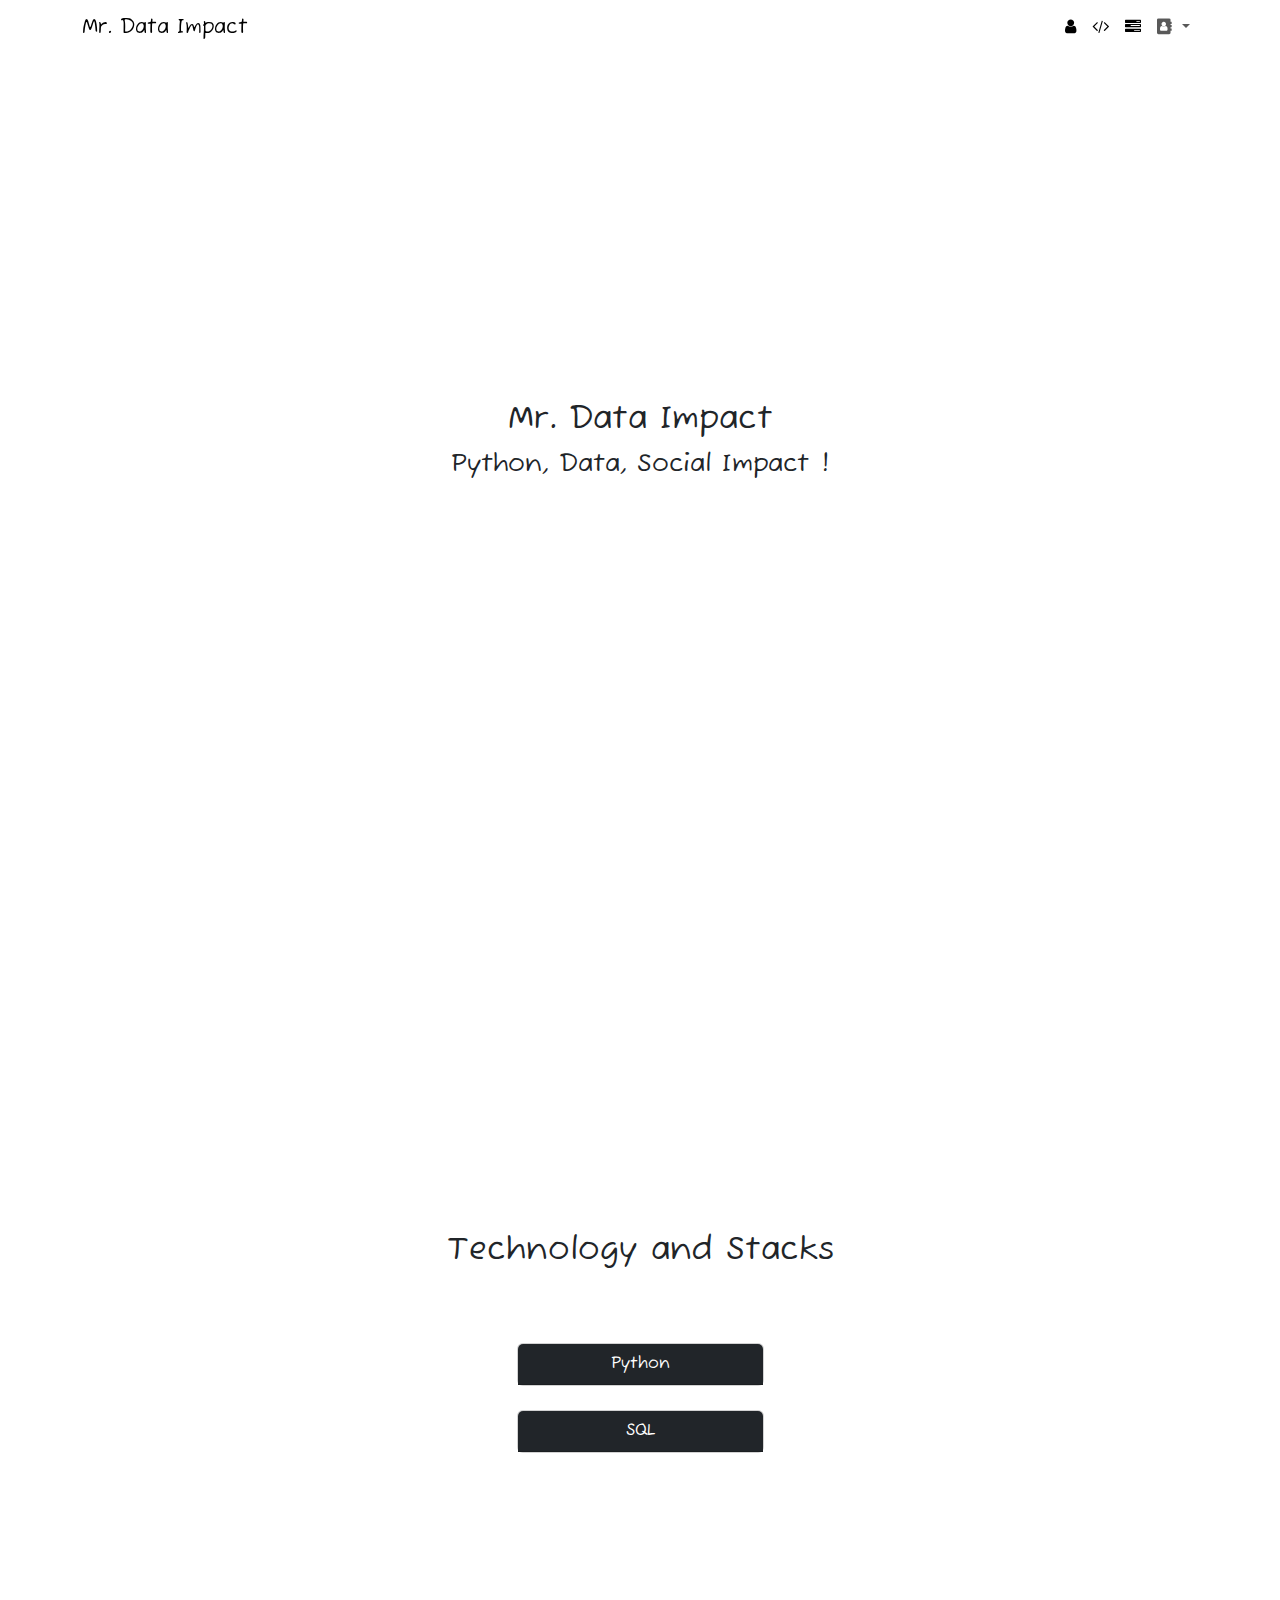
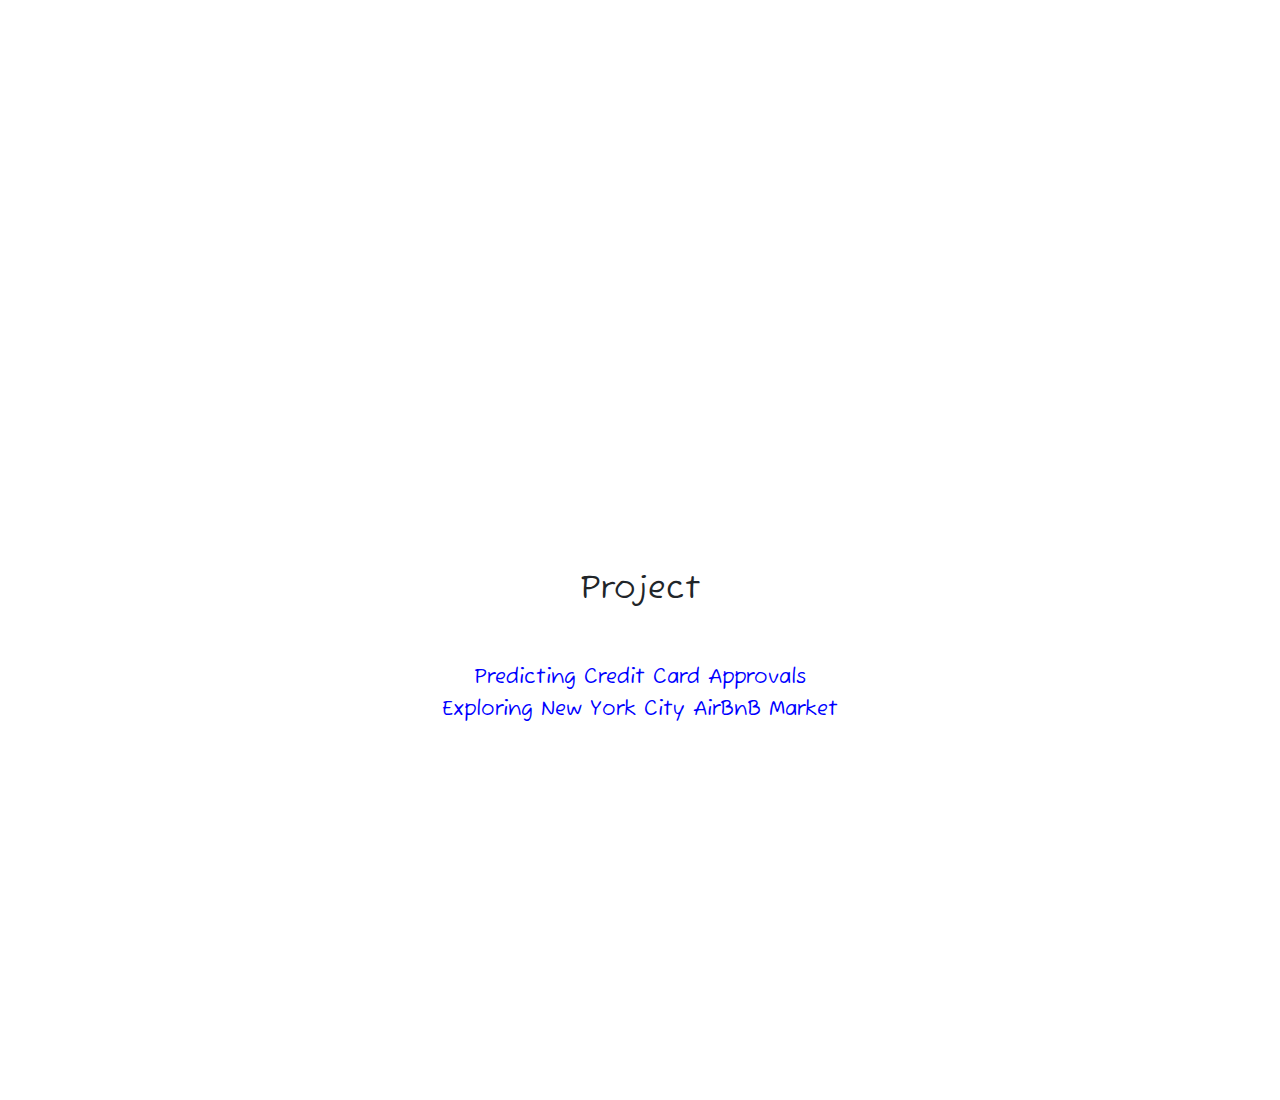
==== index.html @ 9e5abfef "Update index.html" ====
<!DOCTYPE html>
<html lang="en">
<head>
    <meta charset="UTF-8">
    <meta http-equiv="X-UA-Compatible" content="IE=edge">
    <meta name="viewport" content="width=device-width, initial-scale=1.0">
    <!-- Bootstrap External Link -->
    <link href="https://cdn.jsdelivr.net/npm/bootstrap@5.1.2/dist/css/bootstrap.min.css" rel="stylesheet">
    <script src="https://cdn.jsdelivr.net/npm/bootstrap@5.1.2/dist/js/bootstrap.bundle.min.js"></script>
    <!-- Font Awesome -->
    <link rel="stylesheet" href="https://cdnjs.cloudflare.com/ajax/libs/font-awesome/4.7.0/css/font-awesome.min.css">
    <!-- Google Font -->
    <link rel="preconnect" href="https://fonts.googleapis.com">
    <link rel="preconnect" href="https://fonts.gstatic.com" crossorigin>
    <link href="https://fonts.googleapis.com/css2?family=Fuzzy+Bubbles&display=swap" rel="stylesheet">
    <!-- Cascading Style Sheet -->
    <link rel="stylesheet" href="Modification/style.css">
    <!-- Title Page -->
    <title>Mr. Data Impact</title>
</head>
<body>
    <!-- Navigation Bar -->
    <nav class="navbar fixed-top navbar-expand-lg navbar-light">
        <div class="container">
          <a class="navbar-brand" href="https://mrdataimpact.github.io/MrDataImpact/">Mr. Data Impact</a>
          <button class="navbar-toggler" type="button" data-bs-toggle="collapse" data-bs-target="#navbarNav" aria-controls="navbarNav" aria-expanded="false" aria-label="Toggle navigation">
            <span class="navbar-toggler-icon"></span>
          </button>
          <div class="collapse navbar-collapse" id="navbarNav">
            <ul class="navbar-nav ms-auto">
              <li class="nav-item">
                <a class="nav-link active" href="#"><i class="fa fa-user"></i></a>
              </li>
              <li class="nav-item">
                <a class="nav-link active" href="#tech"><i class="fa fa-code"></i></a>
              </li>
              <li class="nav-item">
                <a class="nav-link active" href="#project"><i class="fa fa-tasks"></i></a>
              </li>
              <li class="nav-item dropdown">
                <a class="nav-link dropdown-toggle" href="#" id="navbarDropdownMenuLink" role="button" data-bs-toggle="dropdown" aria-expanded="false">
                  <i class="fa fa-address-book"></i>
                </a>
                <!-- Github Contact -->
                <ul class="dropdown-menu" aria-labelledby="navbarDropdownMenuLink">
                  <li><a class="dropdown-item" href="https://github.com/MrDataImpact"><i class="fa fa-github"></i>&nbsp;Github</a></li>
                </ul>
              </li>
            </ul>
          </div>
        </div>
    </nav>

    <!-- Main Section -->
    <section id="main">
      <div class="container">
        <h2 align="center">Mr. Data Impact</h2>
        <p align="center" style="font-size:25px;">Python, Data, Social Impact !</p> 
      </div>
    </section>

    <!-- About Me -->

    <!-- Tech -->
    <section id="tech">
      <div class="container">
        <h2 align="center" style="padding-bottom: 50px;">Technology and Stacks</h2>
        <div class="d-flex justify-content-center">
          <div class="w-25 p-3">
            <div class="card">
              <div class="card-header bg-dark text-white" align="center">
                Python
              </div>
            </div>
            &nbsp;&nbsp;
            <div class="card">
              <div class="card-header bg-dark text-white" align="center">
                SQL
              </div>
            </div>
          </div>
        </div>
      </div>
    </section>

    <!-- Project -->
    <section id="project">
      <div class="container" align="center">
        <h2 align="center" style="padding-bottom: 50px;">Project</h2>
        <h5><a href="https://github.com/MrDataImpact/Predicting-Credit-Card-Approvals">Predicting Credit Card Approvals</a></h5>
        <h5><a href="https://github.com/MrDataImpact/Exploring-NYC-AirBnB-Market">Exploring New York City AirBnB Market</a></h5>
      </div>
    </section>
</body>
</html>
---- Modification/style.css ----
body {
    font-family: 'Fuzzy Bubbles', cursive;
    overflow-x: hidden;
    overflow-y: hidden;
}

#main,
#tech,
#project {
    display: flex;
    height: 100vh;
    align-items: center;
}

a{
    text-decoration: none;
    color: blue;
}
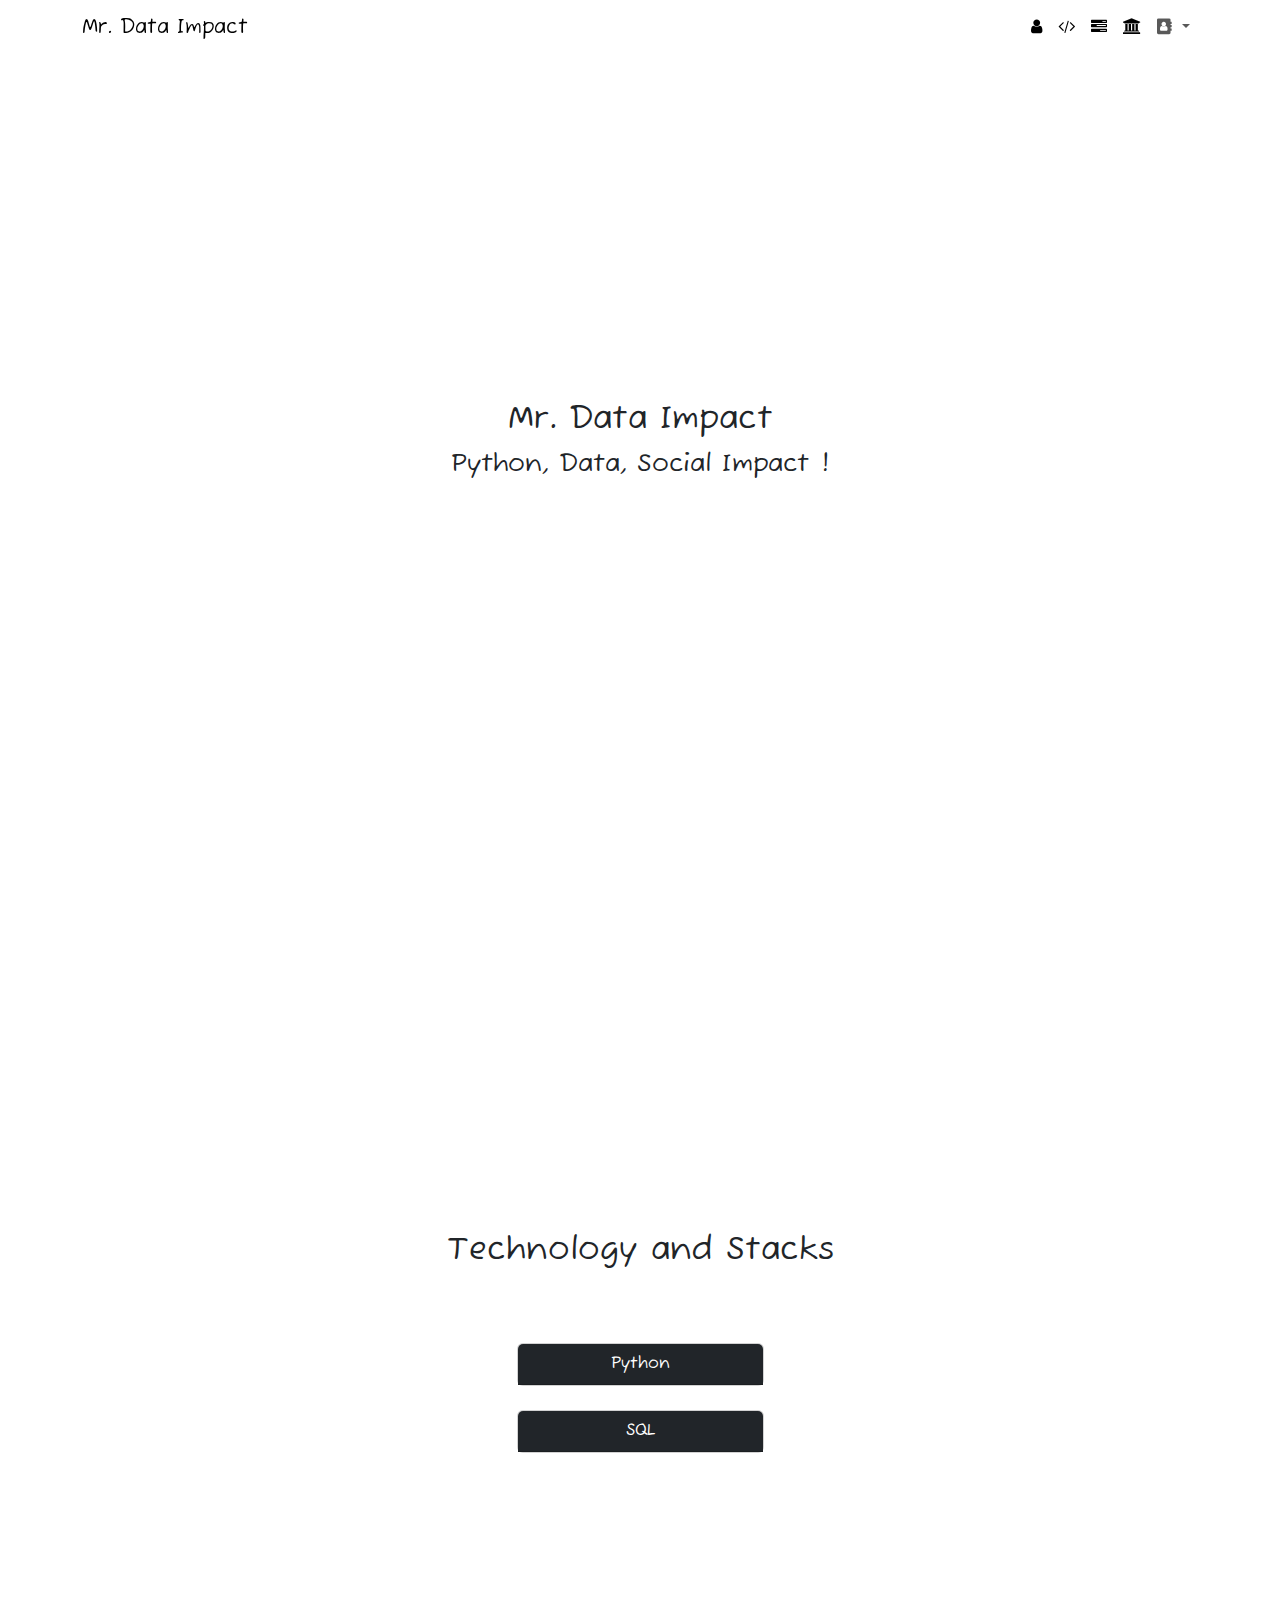
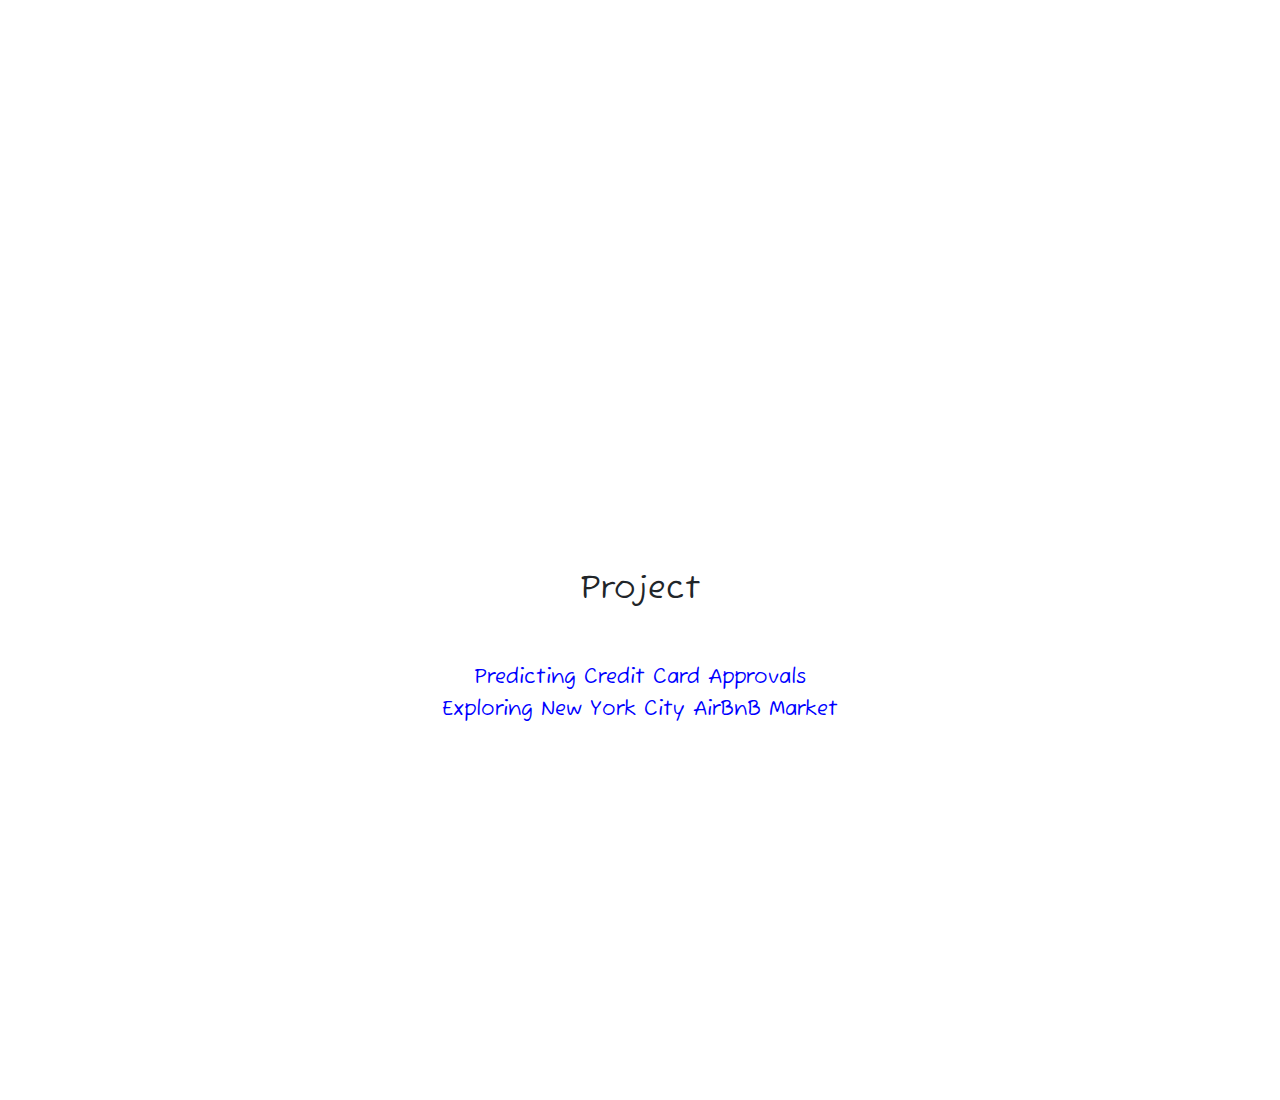
==== commit 12632120: "finishing touch" ====
--- a/index.html
+++ b/index.html
@@ -32,10 +32,13 @@
                 <a class="nav-link active" href="#"><i class="fa fa-user"></i></a>
               </li>
               <li class="nav-item">
-                <a class="nav-link active" href="#tech"><i class="fa fa-code"></i></a>
+                <a class="nav-link active" href="#tech" title="Technology"><i class="fa fa-code"></i></a>
               </li>
               <li class="nav-item">
                 <a class="nav-link active" href="#project"><i class="fa fa-tasks"></i></a>
+              </li>
+              <li class="nav-item">
+                <a class="nav-link active" href="https://mrdataimpact.github.io/MrDataImpact/main.html"><i class="fa fa-university"></i></a>
               </li>
               <li class="nav-item dropdown">
                 <a class="nav-link dropdown-toggle" href="#" id="navbarDropdownMenuLink" role="button" data-bs-toggle="dropdown" aria-expanded="false">
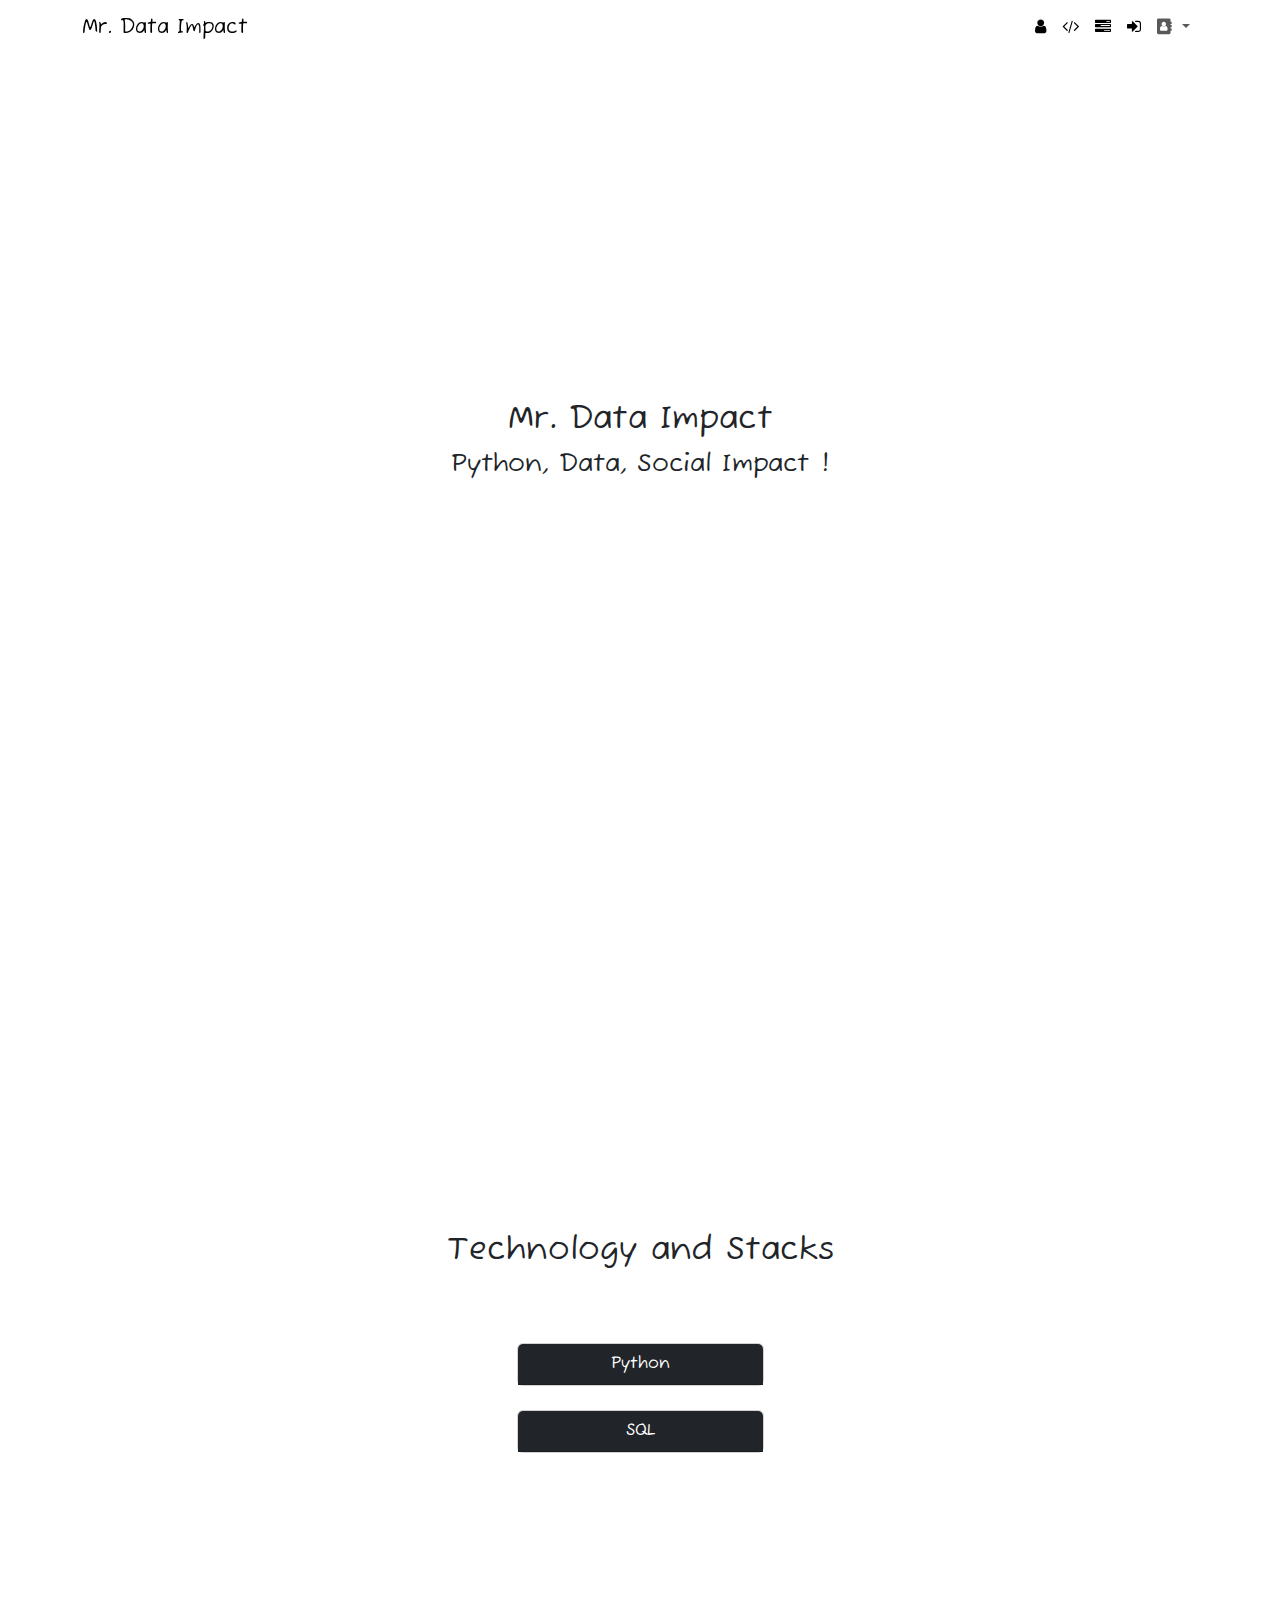
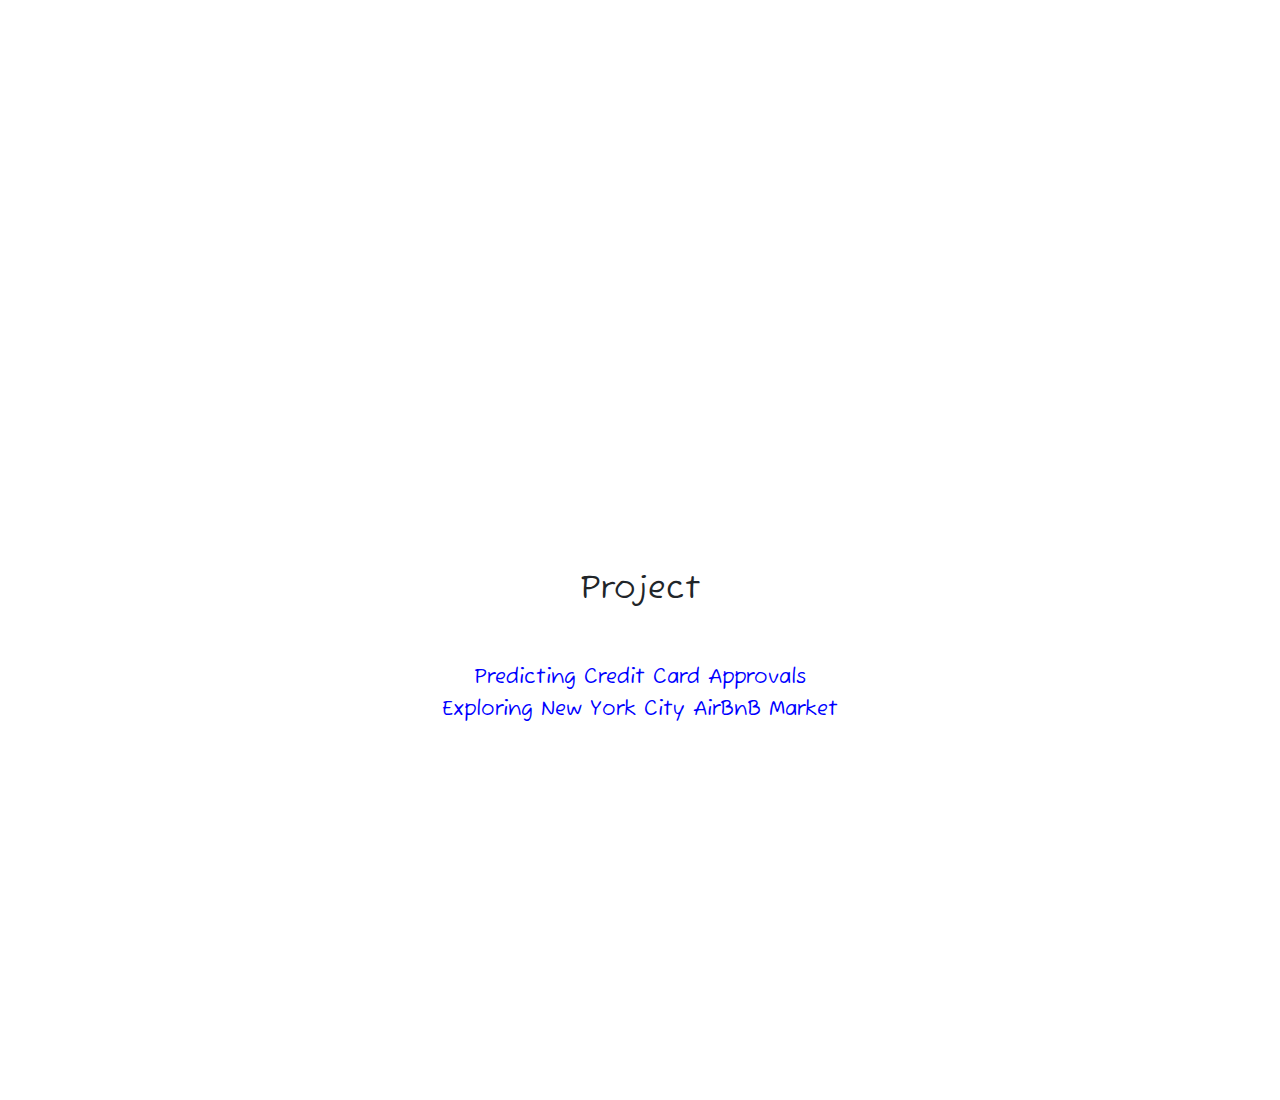
==== commit 3d716fe7: "upd : create a login page" ====
--- a/index.html
+++ b/index.html
@@ -29,16 +29,16 @@
           <div class="collapse navbar-collapse" id="navbarNav">
             <ul class="navbar-nav ms-auto">
               <li class="nav-item">
-                <a class="nav-link active" href="#"><i class="fa fa-user"></i></a>
+                <a class="nav-link active" href="#" title="User"><i class="fa fa-user"></i></a>
               </li>
               <li class="nav-item">
                 <a class="nav-link active" href="#tech" title="Technology"><i class="fa fa-code"></i></a>
               </li>
               <li class="nav-item">
-                <a class="nav-link active" href="#project"><i class="fa fa-tasks"></i></a>
+                <a class="nav-link active" href="#project" title="Project"><i class="fa fa-tasks"></i></a>
               </li>
               <li class="nav-item">
-                <a class="nav-link active" href="https://mrdataimpact.github.io/MrDataImpact/main.html"><i class="fa fa-university"></i></a>
+                <a class="nav-link active" href="https://mrdataimpact.github.io/MrDataImpact/login.html" title="Personal"><i class="fa fa-sign-in"></i></a>
               </li>
               <li class="nav-item dropdown">
                 <a class="nav-link dropdown-toggle" href="#" id="navbarDropdownMenuLink" role="button" data-bs-toggle="dropdown" aria-expanded="false">
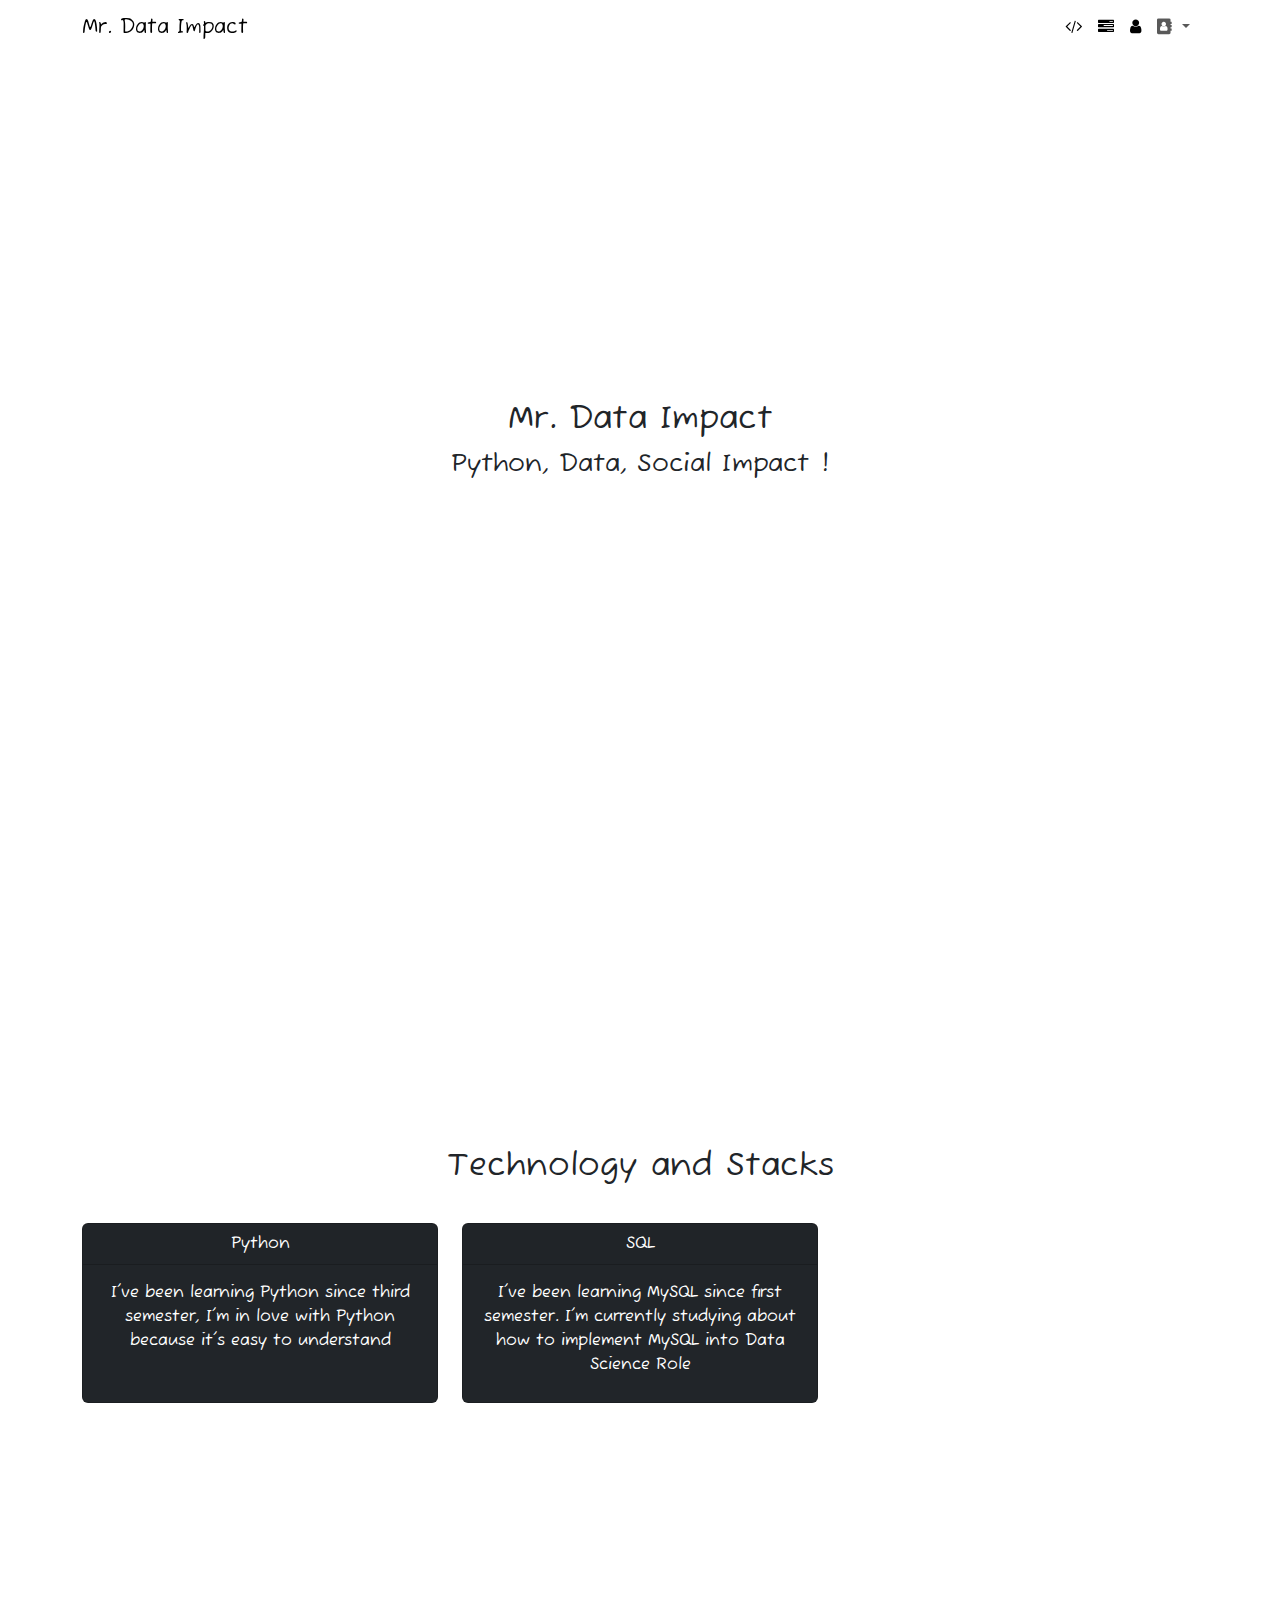
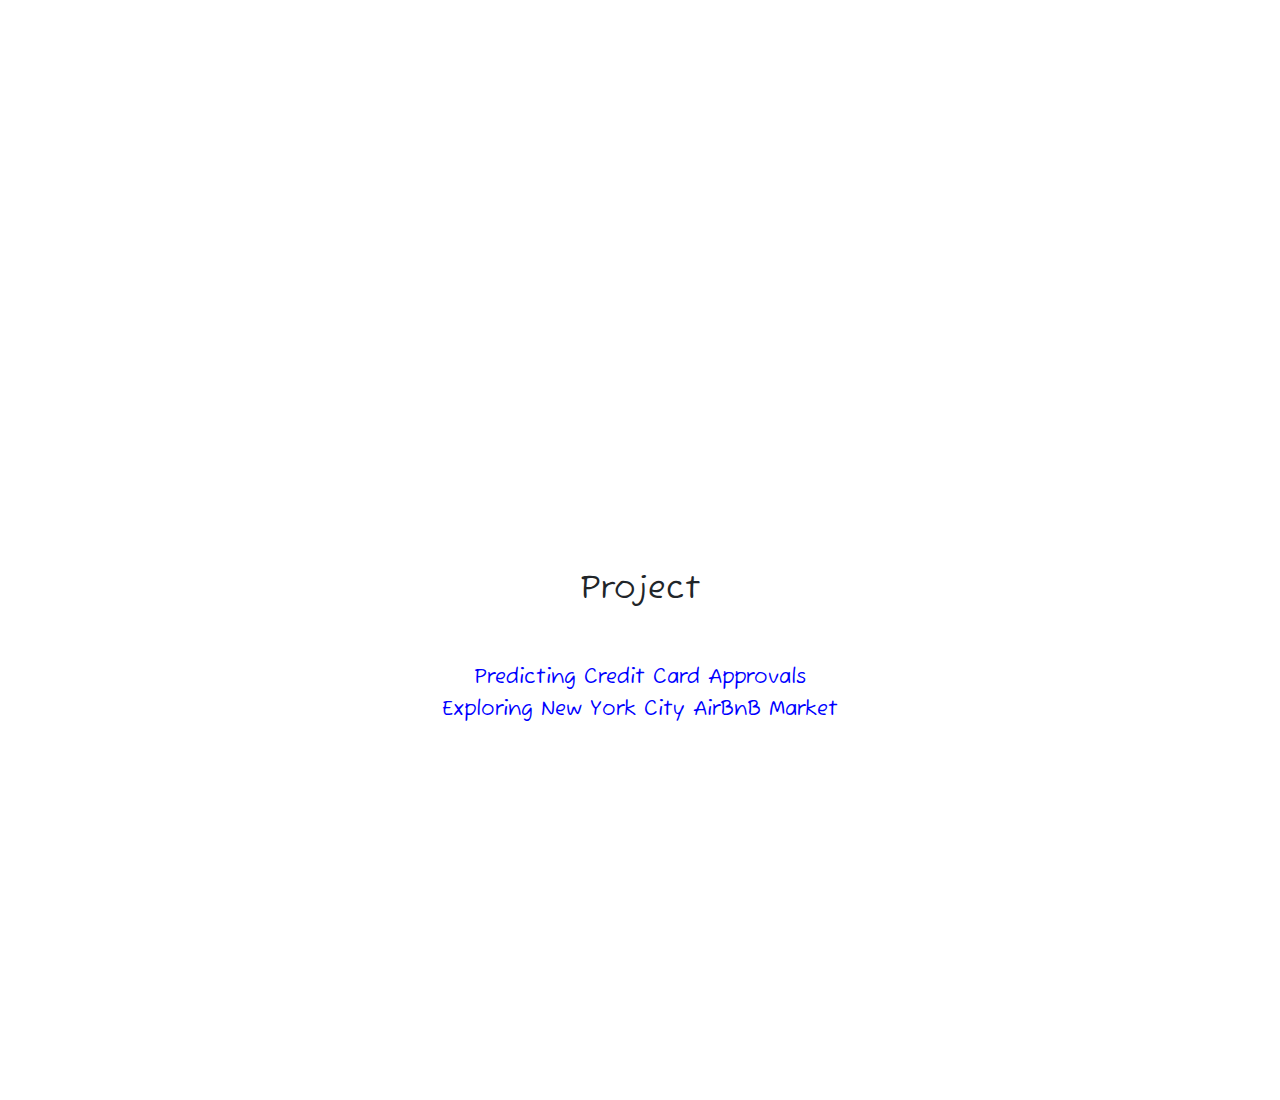
==== commit 09aa30db: "fix : renew tech layout" ====
--- a/index.html
+++ b/index.html
@@ -29,16 +29,13 @@
           <div class="collapse navbar-collapse" id="navbarNav">
             <ul class="navbar-nav ms-auto">
               <li class="nav-item">
-                <a class="nav-link active" href="#" title="User"><i class="fa fa-user"></i></a>
-              </li>
-              <li class="nav-item">
                 <a class="nav-link active" href="#tech" title="Technology"><i class="fa fa-code"></i></a>
               </li>
               <li class="nav-item">
                 <a class="nav-link active" href="#project" title="Project"><i class="fa fa-tasks"></i></a>
               </li>
               <li class="nav-item">
-                <a class="nav-link active" href="https://mrdataimpact.github.io/MrDataImpact/login.html" title="Personal"><i class="fa fa-sign-in"></i></a>
+                <a class="nav-link active" href="https://mrdataimpact.github.io/MrDataImpact/main.html" title="Personal"><i class="fa fa-user"></i></a>
               </li>
               <li class="nav-item dropdown">
                 <a class="nav-link dropdown-toggle" href="#" id="navbarDropdownMenuLink" role="button" data-bs-toggle="dropdown" aria-expanded="false">
@@ -66,19 +63,28 @@
 
     <!-- Tech -->
     <section id="tech">
-      <div class="container">
-        <h2 align="center" style="padding-bottom: 50px;">Technology and Stacks</h2>
-        <div class="d-flex justify-content-center">
-          <div class="w-25 p-3">
-            <div class="card">
-              <div class="card-header bg-dark text-white" align="center">
-                Python
+      <div class="container" style="margin-top: -150px;">
+        <h2 align="center" style="padding-bottom: 30px;">Technology and Stacks</h2>
+        <div class="d-flex justify-content-center mx-auto">
+          <div class="row row-cols-1 row-cols-md-3 g-4">
+            <div class="col">
+              <div class="card text-center bg-dark text-white" style="height: 180px;">
+                <div class="card-header">
+                  Python
+                </div>
+                <div class="card-body">
+                  <p class="card-title">I've been learning Python since third semester, I'm in love with Python because it's easy to understand</p>
+                </div>
               </div>
             </div>
-            &nbsp;&nbsp;
-            <div class="card">
-              <div class="card-header bg-dark text-white" align="center">
-                SQL
+            <div class="col">
+              <div class="card text-center bg-dark text-white" style="height: 180px;">
+                <div class="card-header">
+                  SQL
+                </div>
+                <div class="card-body">
+                  <p class="card-title">I've been learning MySQL since first semester. I'm currently studying about how to implement MySQL into Data Science Role</p>
+                </div>
               </div>
             </div>
           </div>
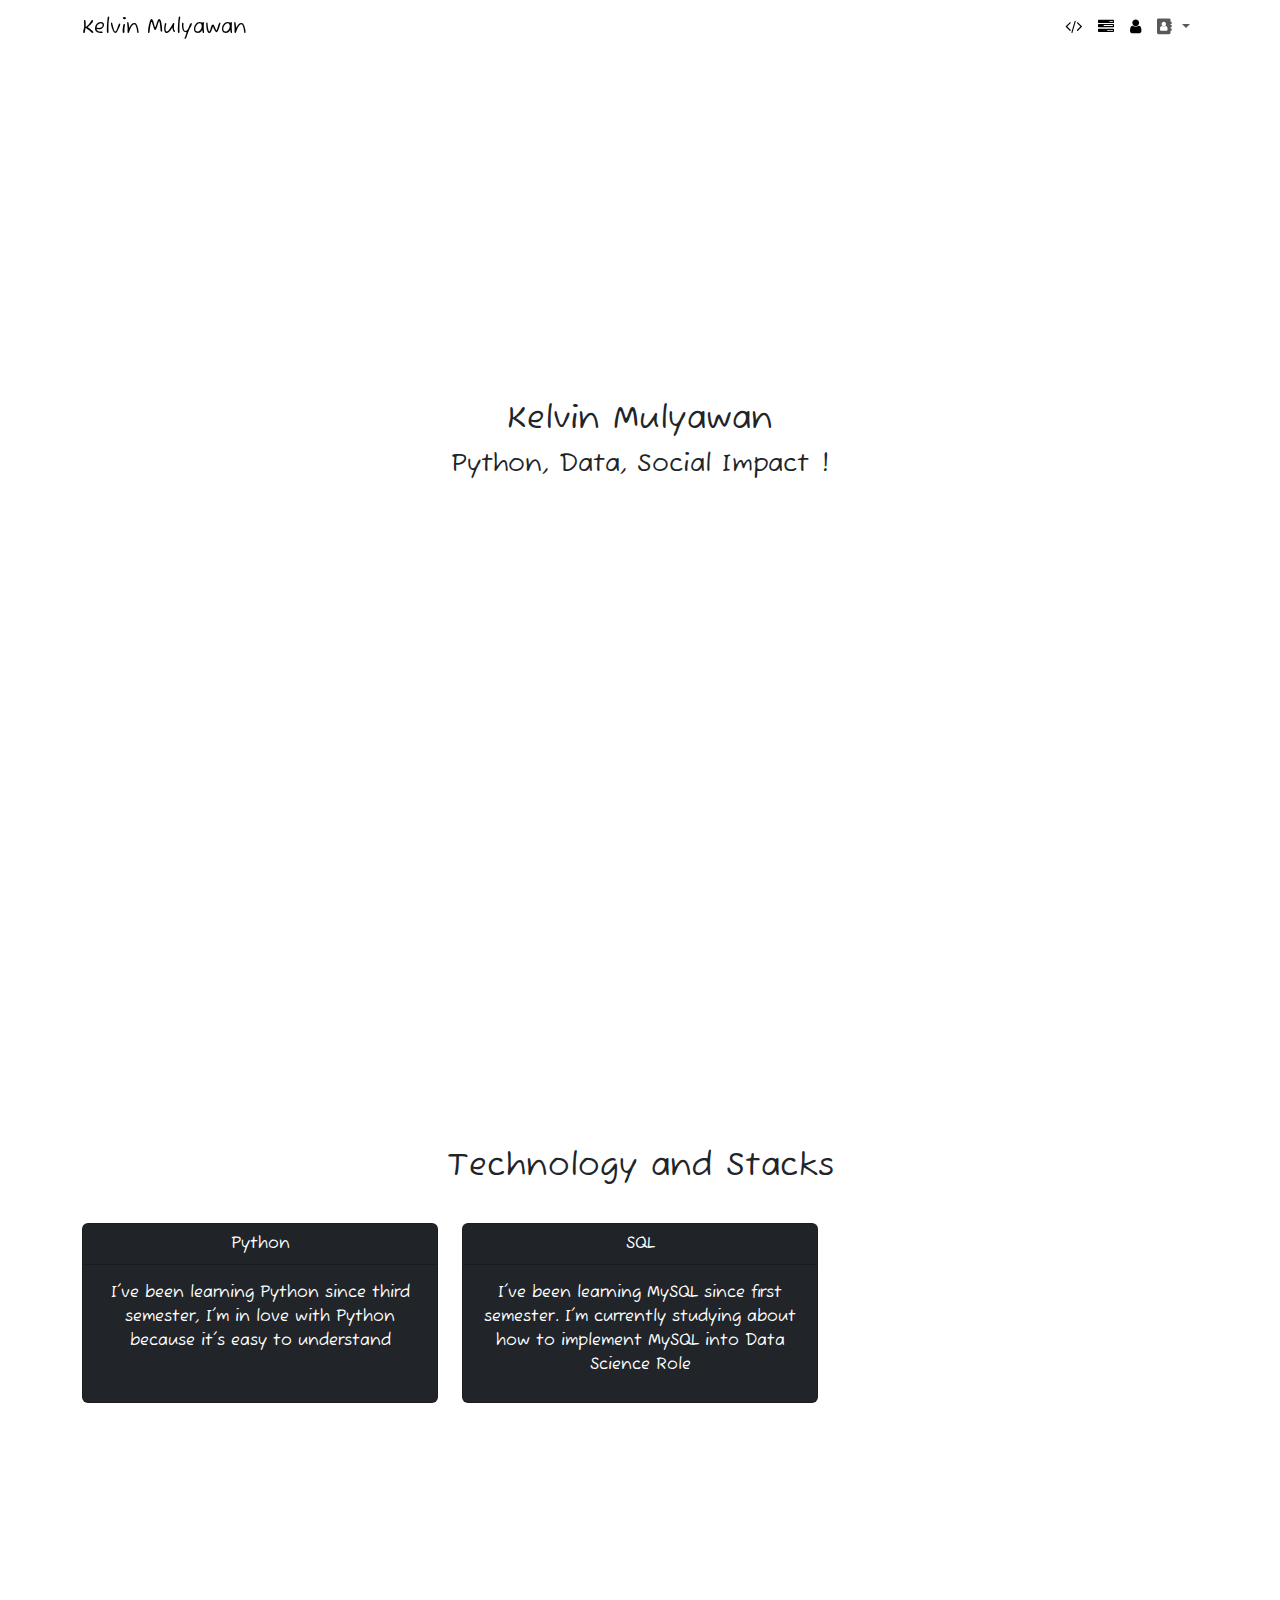
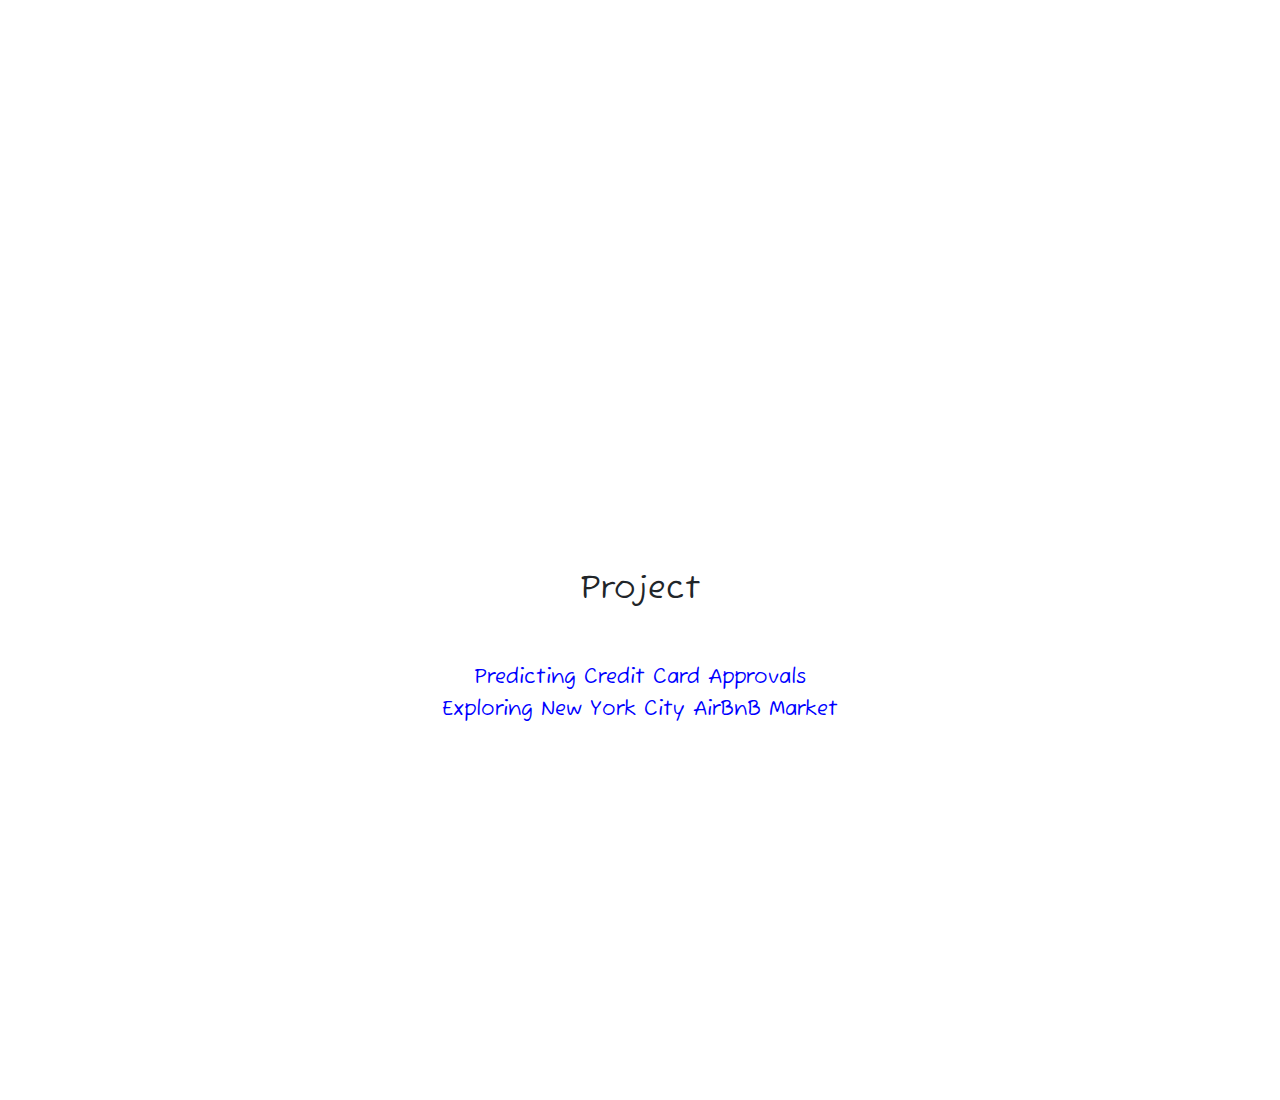
==== commit 96e9e737: "Naming" ====
--- a/index.html
+++ b/index.html
@@ -22,7 +22,7 @@
     <!-- Navigation Bar -->
     <nav class="navbar fixed-top navbar-expand-lg navbar-light">
         <div class="container">
-          <a class="navbar-brand" href="https://mrdataimpact.github.io/MrDataImpact/">Mr. Data Impact</a>
+          <a class="navbar-brand" href="https://mrdataimpact.github.io/MrDataImpact/">Kelvin Mulyawan</a>
           <button class="navbar-toggler" type="button" data-bs-toggle="collapse" data-bs-target="#navbarNav" aria-controls="navbarNav" aria-expanded="false" aria-label="Toggle navigation">
             <span class="navbar-toggler-icon"></span>
           </button>
@@ -54,7 +54,7 @@
     <!-- Main Section -->
     <section id="main">
       <div class="container">
-        <h2 align="center">Mr. Data Impact</h2>
+        <h2 align="center">Kelvin Mulyawan</h2>
         <p align="center" style="font-size:25px;">Python, Data, Social Impact !</p> 
       </div>
     </section>
